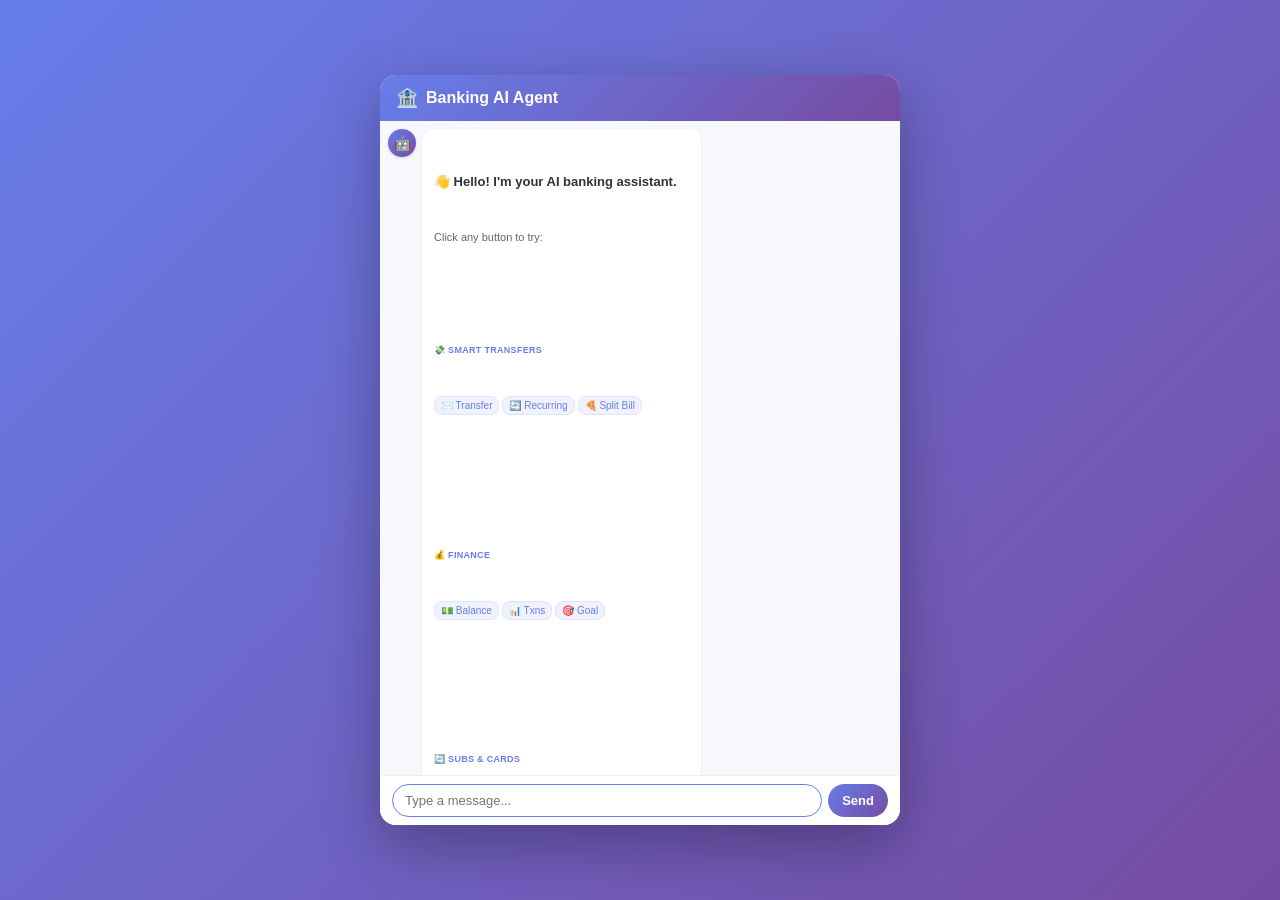
==== src/api/index.html @ 1ca348d9 "Big change move html to seperate file, add save goal" ====
<!DOCTYPE html>
<html lang="en">
<head>
    <meta charset="UTF-8">
    <meta name="viewport" content="width=device-width, initial-scale=1.0">
    <title>🏦 Banking AI Agent</title>
    <style>
        * { margin: 0; padding: 0; box-sizing: border-box; }
        body {
            font-family: -apple-system, BlinkMacSystemFont, "Segoe UI", Roboto, sans-serif;
            background: linear-gradient(135deg, #667eea 0%, #764ba2 100%);
            min-height: 100vh; display: flex; align-items: center; justify-content: center; padding: 1rem;
        }
        .container {
            width: 100%; max-width: 520px; background: white; border-radius: 16px;
            box-shadow: 0 20px 60px rgba(0,0,0,0.3); overflow: hidden;
            display: flex; flex-direction: column; height: 90vh; max-height: 750px; position: relative;
        }
        .header { background: linear-gradient(135deg, #667eea 0%, #764ba2 100%); color: white; padding: 0.75rem 1rem; display: flex; align-items: center; gap: 0.5rem; }
        .header h1 { font-size: 1rem; font-weight: 600; }
        .chat-area { flex: 1; overflow-y: auto; padding: 0.5rem; background: #f7f8fc; }
        .message { margin-bottom: 0.5rem; display: flex; animation: fadeIn 0.3s ease; }
        @keyframes fadeIn { from { opacity: 0; transform: translateY(8px); } to { opacity: 1; transform: translateY(0); } }
        .message.user { justify-content: flex-end; align-items: flex-start; gap: 0.375rem; }
        .message.ai { justify-content: flex-start; align-items: flex-start; gap: 0.375rem; }
        
        .ai-avatar, .user-avatar {
            width: 1.75rem; height: 1.75rem; border-radius: 50%; display: flex; align-items: center; justify-content: center;
            font-size: 0.875rem; flex-shrink: 0; box-shadow: 0 1px 3px rgba(0,0,0,0.15); line-height: 1;
        }
        .ai-avatar { background: linear-gradient(135deg, #667eea 0%, #764ba2 100%); }
        .user-avatar { background: linear-gradient(135deg, #f093fb 0%, #f5576c 100%); }

        .bubble {
            max-width: 85%; padding: 0.5rem 0.75rem; border-radius: 12px; font-size: 0.8125rem;
            line-height: 1.4; word-wrap: break-word; white-space: pre-wrap;
        }
        .user .bubble { background: linear-gradient(135deg, #667eea 0%, #764ba2 100%); color: white; border-bottom-right-radius: 4px; }
        .ai .bubble { background: white; color: #333; border-bottom-left-radius: 4px; box-shadow: 0 1px 3px rgba(0,0,0,0.08); }

        .data-table { width: 100%; border-collapse: collapse; margin-top: 0.5rem; font-size: 0.75rem; white-space: normal; }
        .data-table th { text-align: left; padding: 0.375rem 0.25rem; border-bottom: 1px solid #eee; color: #666; font-weight: 600; font-size: 0.6875rem; text-transform: uppercase; }
        .data-table th.right { text-align: right; }
        .data-table td { padding: 0.5rem 0.25rem; border-bottom: 1px solid #f9f9f9; }
        .data-table td.right { text-align: right; font-weight: 600; }
        .data-table tr:last-child td { border-bottom: none; }
        
        .tx-category { display: inline-block; padding: 0.125rem 0.375rem; background: #f0f2ff; color: #667eea; border-radius: 4px; font-size: 0.625rem; font-weight: 500; }
        .status-badge { display: inline-block; padding: 0.125rem 0.375rem; border-radius: 4px; font-size: 0.625rem; font-weight: 500; }
        .status-active { background: #dcfce7; color: #16a34a; }
        .status-blocked { background: #fee2e2; color: #dc2626; }
        .status-expired { background: #f3f4f6; color: #6b7280; }

        .input-area { padding: 0.5rem 0.75rem; background: white; border-top: 1px solid #eee; display: flex; gap: 0.375rem; }
        input[type="text"] { flex: 1; padding: 0.5rem 0.75rem; border: 1.5px solid #e0e0e0; border-radius: 20px; font-size: 0.8125rem; outline: none; transition: border-color 0.2s; }
        input[type="text"]:focus { border-color: #667eea; }
        button.primary { padding: 0.5rem 0.875rem; background: linear-gradient(135deg, #667eea 0%, #764ba2 100%); color: white; border: none; border-radius: 20px; font-size: 0.8125rem; font-weight: 600; cursor: pointer; }
        button.primary:hover { transform: scale(1.03); }
        button.primary:disabled { opacity: 0.5; cursor: not-allowed; }
        
        .typing { color: #999; font-size: 0.75rem; }
        .typing::after { content: '...'; animation: dots 1.5s steps(4, end) infinite; }
        @keyframes dots { 0%, 20% { content: ''; } 40% { content: '.'; } 60% { content: '..'; } 80%, 100% { content: '...'; } }

        .confirm-buttons { display: flex; gap: 0.375rem; margin-top: 0.5rem; }
        .confirm-btn { padding: 0.375rem 0.625rem; border: none; border-radius: 6px; font-size: 0.6875rem; font-weight: 600; cursor: pointer; transition: all 0.15s; flex: 1; }
        .confirm-yes { background: #10b981; color: white; }
        .confirm-yes:hover { background: #059669; transform: translateY(-1px); }
        .confirm-no { background: #f3f4f6; color: #6b7280; border: 1px solid #e5e7eb; }
        .confirm-no:hover { background: #e5e7eb; }

        .welcome-title { font-size: 0.8125rem; font-weight: 600; color: #333; margin-bottom: 0.125rem; }
        .welcome-subtitle { font-size: 0.6875rem; color: #666; margin-bottom: 0.5rem; }
        .feature-group { margin-bottom: 0.375rem; }
        .feature-label { display: block; font-size: 0.5625rem; font-weight: 700; color: #667eea; text-transform: uppercase; letter-spacing: 0.3px; margin-bottom: 0.1875rem; }
        .quick-actions { display: flex; flex-wrap: wrap; gap: 0.1875rem; }
        .quick-btn { padding: 0.1875rem 0.375rem; background: #f0f2ff; color: #667eea; border: 1px solid #e0e3ff; border-radius: 8px; font-size: 0.625rem; font-weight: 500; cursor: pointer; white-space: nowrap; }
        .quick-btn:hover { background: #667eea; color: white; }
        .quick-btn.active { background: #667eea; color: white; }
        .welcome-tip { margin-top: 0.5rem; padding-top: 0.5rem; border-top: 1px solid #eee; color: #666; font-size: 0.5625rem; font-style: italic; }

        .modal-overlay {
            display: none; position: absolute; top: 0; left: 0; width: 100%; height: 100%;
            background: rgba(0,0,0,0.5); z-index: 1000; align-items: center; justify-content: center; padding: 1rem;
        }
        .modal-content {
            background: white; padding: 1.25rem; border-radius: 16px; width: 100%; max-width: 350px;
            box-shadow: 0 10px 25px rgba(0,0,0,0.2);
        }
        .modal-content h2 { font-size: 1rem; margin-bottom: 1rem; color: #333; }
        .form-group { margin-bottom: 0.75rem; }
        .form-group label { display: block; font-size: 0.6875rem; color: #666; margin-bottom: 0.25rem; font-weight: 600; }
        .form-group input, .form-group select {
            width: 100%; padding: 0.5rem; border: 1.5px solid #e0e0e0; border-radius: 8px; font-size: 0.8125rem; outline: none;
        }
        .modal-buttons { display: flex; gap: 0.5rem; margin-top: 1.25rem; }
        .modal-buttons button { flex: 1; padding: 0.5rem; border: none; border-radius: 8px; font-weight: 600; cursor: pointer; }
        .btn-cancel { background: #f3f4f6; color: #6b7280; }
        .btn-submit { background: linear-gradient(135deg, #667eea 0%, #764ba2 100%); color: white; }
    </style>
</head>
<body>
    <div class="container">
        <div class="header">
            <span style="font-size: 1.125rem;">🏦</span>
            <h1>Banking AI Agent</h1>
        </div>
        <div class="chat-area" id="chat">
            <div class="message ai">
                <div class="ai-avatar">🤖</div>
                <div class="bubble" style="max-width: 100%;">
                    <div class="welcome-title">👋 Hello! I'm your AI banking assistant.</div>
                    <div class="welcome-subtitle">Click any button to try:</div>
                    
                    <div class="feature-group">
                        <span class="feature-label">💸 Smart Transfers</span>
                        <div class="quick-actions">
                            <button class="quick-btn" onclick="openTransferModal()">✉️ Transfer</button>
                            <button class="quick-btn" onclick="openRecurringModal()">🔄 Recurring</button>
                            <button class="quick-btn" onclick="openSplitMethodModal()">🍕 Split Bill</button>
                        </div>
                    </div>

                    <div class="feature-group">
                        <span class="feature-label">💰 Finance</span>
                        <div class="quick-actions">
                            <button class="quick-btn" onclick="quickSend('Check balance')">💵 Balance</button>
                            <button class="quick-btn" onclick="quickSend('Show transactions')">📊 Txns</button>
                            <button class="quick-btn" onclick="openSavingsModal()">🎯 Goal</button>
                        </div>
                    </div>
                    
                    <div class="feature-group">
                        <span class="feature-label">🔄 Subs & Cards</span>
                        <div class="quick-actions">
                            <button class="quick-btn" onclick="quickSend('What am I paying for')">📺 Subs</button>
                            <button class="quick-btn" onclick="quickSend('Show cards')">💳 Cards</button>
                            <button class="quick-btn" onclick="quickSend('Block card')">🔒 Block</button>
                        </div>
                    </div>
                    
                    <div class="welcome-tip">
                        💡 I understand natural language — try any way!
                    </div>
                </div>
            </div>
        </div>
        <div class="input-area">
            <input type="text" id="input" placeholder="Type a message..." autofocus>
            <button class="primary" id="send" onclick="send()">Send</button>
        </div>

        <!-- Modals -->
        <div class="modal-overlay" id="transfer-modal">
            <div class="modal-content">
                <h2>✉️ Transfer Money</h2>
                <div class="form-group">
                    <label>Select Recipient</label>
                    <div class="quick-actions" id="transfer-contacts">
                        <button class="quick-btn" onclick="selectRecipient('Mom', this)">👩 Mom</button>
                        <button class="quick-btn" onclick="selectRecipient('Sarah Work', this)">👩‍💼 Sarah Work</button>
                        <button class="quick-btn" onclick="selectRecipient('Sarah Sister', this)">👧 Sarah Sister</button>
                    </div>
                    <input type="text" id="transfer-recipient" placeholder="Or type a name..." style="margin-top: 0.5rem;">
                </div>
                <div class="form-group">
                    <label>Amount (THB)</label>
                    <input type="number" id="transfer-amount" value="500" min="1">
                </div>
                <div class="modal-buttons">
                    <button class="btn-cancel" onclick="closeModal('transfer-modal')">Cancel</button>
                    <button class="btn-submit" onclick="submitTransfer()">Transfer</button>
                </div>
            </div>
        </div>

        <div class="modal-overlay" id="recurring-modal">
            <div class="modal-content">
                <h2>🔄 Recurring Payment</h2>
                <div class="form-group">
                    <label>Select Amount (THB)</label>
                    <div class="quick-actions">
                        <button class="quick-btn" onclick="setRecurringAmount(500)">฿500</button>
                        <button class="quick-btn" onclick="setRecurringAmount(1000)">฿1,000</button>
                        <button class="quick-btn" onclick="setRecurringAmount(5000)">฿5,000</button>
                    </div>
                    <input type="number" id="rec-amount" value="1000" min="1" style="margin-top: 0.5rem;">
                </div>
                <div class="form-group">
                    <label>Recipient Name</label>
                    <input type="text" id="rec-recipient" value="Mom">
                </div>
                <div class="form-group">
                    <label>Start Date</label>
                    <input type="date" id="rec-date">
                </div>
                <div class="modal-buttons">
                    <button class="btn-cancel" onclick="closeModal('recurring-modal')">Cancel</button>
                    <button class="btn-submit" onclick="submitRecurring()">Schedule</button>
                </div>
            </div>
        </div>

        <div class="modal-overlay" id="split-method-modal">
            <div class="modal-content">
                <h2>🍕 Split Bill</h2>
                <p style="font-size: 0.8125rem; color: #666; margin-bottom: 1rem;">How would you like to split the bill?</p>
                <div class="quick-actions" style="flex-direction: column; gap: 0.5rem;">
                    <button class="quick-btn" style="padding: 0.75rem; font-size: 0.875rem;" onclick="openSplitDetailsModal('equal')">⚖️ Equal Share</button>
                    <button class="quick-btn" style="padding: 0.75rem; font-size: 0.875rem;" onclick="openSplitDetailsModal('percentage')">📊 Percentage</button>
                </div>
                <div class="modal-buttons" style="margin-top: 1rem;">
                    <button class="btn-cancel" onclick="closeModal('split-method-modal')">Cancel</button>
                </div>
            </div>
        </div>

        <div class="modal-overlay" id="split-details-modal">
            <div class="modal-content">
                <h2 id="split-details-title">🍕 Equal Split</h2>
                <input type="hidden" id="split-type-hidden" value="equal">
                <div class="form-group">
                    <label>Total Amount (THB)</label>
                    <div class="quick-actions">
                        <button class="quick-btn" onclick="setSplitAmount(500)">฿500</button>
                        <button class="quick-btn" onclick="setSplitAmount(1500)">฿1,500</button>
                        <button class="quick-btn" onclick="setSplitAmount(3000)">฿3,000</button>
                    </div>
                    <input type="number" id="split-amount" value="1500" min="1" style="margin-top: 0.5rem;">
                </div>
                <div class="form-group">
                    <label>Select Friends</label>
                    <div class="quick-actions" id="split-contacts">
                        <button class="quick-btn" onclick="toggleSplitContact('Mom', this)">👩 Mom</button>
                        <button class="quick-btn" onclick="toggleSplitContact('Sarah Work', this)">👩‍💼 Sarah Work</button>
                        <button class="quick-btn" onclick="toggleSplitContact('Sarah Sister', this)">👧 Sarah Sister</button>
                    </div>
                </div>
                <div class="modal-buttons">
                    <button class="btn-cancel" onclick="closeModal('split-details-modal')">Back</button>
                    <button class="btn-submit" onclick="submitSplitBill()">Split Bill</button>
                </div>
            </div>
        </div>
        
        <div class="modal-overlay" id="savingsModal">
            <div class="modal-content">
                <h2>🎯 Setup Savings Goal</h2>
                <div class="form-group">
                    <label>Target Amount (THB)</label>
                    <input type="number" id="goalAmount" placeholder="e.g. 10000">
                </div>
                <div class="form-group">
                    <label>Top Priority 1</label>
                    <select id="prio1">
                        <option value="food">Food</option>
                        <option value="housing">Housing</option>
                        <option value="transportation">Transport</option>
                        <option value="entertainment">Entertainment</option>
                    </select>
                </div>
                <div class="form-group">
                    <label>Top Priority 2</label>
                    <select id="prio2">
                        <option value="housing">Housing</option>
                        <option value="food">Food</option>
                        <option value="transportation">Transport</option>
                        <option value="entertainment">Entertainment</option>
                    </select>
                </div>
                <div class="modal-buttons">
                    <button class="btn-cancel" onclick="closeModal('savingsModal')">Cancel</button>
                    <button class="btn-submit" onclick="submitSavingsGoal()">Set Goal</button>
                </div>
            </div>
        </div>
    </div>

    <script>
        const chat = document.getElementById('chat');
        const input = document.getElementById('input');
        const sendBtn = document.getElementById('send');
        let pendingIntent = null;
        let pendingMFA = false;
        let selectedSplitContacts = [];

        input.addEventListener('keypress', (e) => { if (e.key === 'Enter') send(); });

        function openTransferModal() { document.getElementById('transfer-modal').style.display = 'flex'; }
        function openRecurringModal() {
            const tomorrow = new Date();
            tomorrow.setDate(tomorrow.getDate() + 1);
            document.getElementById('rec-date').value = tomorrow.toISOString().split('T')[0];
            document.getElementById('recurring-modal').style.display = 'flex';
        }
        function openSplitMethodModal() { document.getElementById('split-method-modal').style.display = 'flex'; }
        function openSplitDetailsModal(type) {
            document.getElementById('split-method-modal').style.display = 'none';
            document.getElementById('split-details-modal').style.display = 'flex';
            document.getElementById('split-type-hidden').value = type;
            document.getElementById('split-details-title').innerText = type === 'equal' ? '🍕 Equal Split' : '📊 Percentage Split';
            selectedSplitContacts = [];
            document.querySelectorAll('#split-contacts .quick-btn').forEach(btn => btn.classList.remove('active'));
        }
        function closeModal(modalId) { document.getElementById(modalId).style.display = 'none'; }
        function selectRecipient(name, btn) {
            document.getElementById('transfer-recipient').value = name;
            document.querySelectorAll('#transfer-contacts .quick-btn').forEach(b => b.classList.remove('active'));
            btn.classList.add('active');
        }
        function setRecurringAmount(amount) { document.getElementById('rec-amount').value = amount; }
        function setSplitAmount(amount) { document.getElementById('split-amount').value = amount; }
        function toggleSplitContact(name, btn) {
            if (selectedSplitContacts.includes(name)) {
                selectedSplitContacts = selectedSplitContacts.filter(c => c !== name);
                btn.classList.remove('active');
            } else {
                selectedSplitContacts.push(name);
                btn.classList.add('active');
            }
        }
        function submitTransfer() {
            const recipient = document.getElementById('transfer-recipient').value;
            const amount = document.getElementById('transfer-amount').value;
            if (!recipient || !amount) { alert("Please fill all fields"); return; }
            closeModal('transfer-modal');
            quickSend(`Transfer ${amount} to ${recipient}`);
        }
        function submitRecurring() {
            const amount = document.getElementById('rec-amount').value;
            const recipient = document.getElementById('rec-recipient').value;
            const date = document.getElementById('rec-date').value;
            if (!amount || !recipient || !date) { alert("Please fill all fields"); return; }
            closeModal('recurring-modal');
            quickSend(`Schedule ${amount} to ${recipient} on ${date} at 09:00`);
        }
        function submitSplitBill() {
            const amount = document.getElementById('split-amount').value;
            const type = document.getElementById('split-type-hidden').value;
            if (!amount) { alert("Please enter an amount"); return; }
            if (selectedSplitContacts.length === 0) { alert("Please select at least one friend"); return; }
            closeModal('split-details-modal');
            const contactsStr = selectedSplitContacts.join(', ');
            quickSend(`Split ${amount} with ${contactsStr} using ${type}`);
        }
        function openSavingsModal() { document.getElementById('savingsModal').style.display = 'flex'; }
        function submitSavingsGoal() {
            const amount = document.getElementById('goalAmount').value;
            const p1 = document.getElementById('prio1').value;
            const p2 = document.getElementById('prio2').value;
            if (!amount || amount <= 0) { alert("Please enter a valid amount"); return; }
            closeModal('savingsModal');
            quickSend(`set savings goal ${amount} priorities ${p1},${p2}`);
        }

        function renderTransactionsTable(data) {
            if (!data || !Array.isArray(data) || data.length === 0) return '';
            let html = `<table class="data-table"><thead><tr><th>Amount</th><th>Category</th><th class="right">Recipient</th></tr></thead><tbody>`;
            data.forEach(tx => {
                html += `<tr><td>฿${Math.floor(tx.amount).toLocaleString()}</td><td><span class="tx-category">${(tx.category||'transfer').charAt(0).toUpperCase()+(tx.category||'transfer').slice(1)}</span></td><td class="right">${tx.note || '-'}</td></tr>`;
            });
            return html + `</tbody></table>`;
        }
        function renderCardsTable(data) {
            if (!data || !Array.isArray(data) || data.length === 0) return '';
            let html = `<table class="data-table"><thead><tr><th>Name</th><th>Card Number</th><th class="right">Status</th></tr></thead><tbody>`;
            data.forEach(c => {
                const statusClass = c.status === 'active' ? 'status-active' : (c.status === 'blocked' ? 'status-blocked' : 'status-expired');
                html += `<tr><td>${c.card_type || '-'}</td><td>${c.card_number || '-'}</td><td class="right"><span class="status-badge ${statusClass}">${c.status}</span></td></tr>`;
            });
            return html + `</tbody></table>`;
        }
        function renderSubscriptionsTable(data) {
            if (!data || !Array.isArray(data) || data.length === 0) return '';
            let html = `<table class="data-table"><thead><tr><th>Name</th><th>Amount</th></tr></thead><tbody>`;
            data.forEach(s => { html += `<tr><td>${s.merchant_name}</td><td>฿${s.amount}</td></tr>`; });
            return html + `</tbody></table>`;
        }
        function renderContactsTable(data) {
            if (!data || !Array.isArray(data) || data.length === 0) return '';
            let html = `<table class="data-table"><thead><tr><th>Name</th><th class="right">Tel</th></tr></thead><tbody>`;
            data.forEach(b => { html += `<tr><td>${b.full_name} (${b.nickname})</td><td class="right">${b.phone || '-'}</td></tr>`; });
            return html + `</tbody></table>`;
        }

        function addMessage(text, sender, showConfirmButtons = false, data = null) {
            const div = document.createElement('div');
            div.className = `message ${sender}`;
            if (sender === 'ai') {
                const avatar = document.createElement('div');
                avatar.className = 'ai-avatar'; avatar.textContent = '🤖';
                div.appendChild(avatar);
            }
            const bubble = document.createElement('div');
            bubble.className = 'bubble';
            if (text) {
                const textNode = document.createElement('div');
                textNode.textContent = text;
                bubble.appendChild(textNode);
            }
            if (data && Array.isArray(data) && data.length > 0 && sender === 'ai') {
                let tableHtml = '';
                if (data[0].card_number !== undefined) tableHtml = renderCardsTable(data);
                else if (data[0].merchant_name !== undefined) tableHtml = renderSubscriptionsTable(data);
                else if (data[0].phone !== undefined && data[0].nickname !== undefined) tableHtml = renderContactsTable(data);
                else if (data[0].amount !== undefined) tableHtml = renderTransactionsTable(data);
                if (tableHtml) {
                    const tableDiv = document.createElement('div');
                    tableDiv.innerHTML = tableHtml;
                    bubble.appendChild(tableDiv);
                }
            }
            if (showConfirmButtons) {
                const btnDiv = document.createElement('div');
                btnDiv.className = 'confirm-buttons';
                const yesBtn = document.createElement('button');
                yesBtn.className = 'confirm-btn confirm-yes'; yesBtn.textContent = '✅ Yes';
                yesBtn.onclick = () => { btnDiv.remove(); input.value = 'y'; send(); };
                const noBtn = document.createElement('button');
                noBtn.className = 'confirm-btn confirm-no'; noBtn.textContent = '❌ No';
                noBtn.onclick = () => { btnDiv.remove(); input.value = 'n'; send(); };
                btnDiv.appendChild(yesBtn); btnDiv.appendChild(noBtn);
                bubble.appendChild(btnDiv);
            }
            div.appendChild(bubble);
            if (sender === 'user') {
                const avatar = document.createElement('div');
                avatar.className = 'user-avatar'; avatar.textContent = '🧔🏻‍♂️';
                div.appendChild(avatar);
            }
            chat.appendChild(div);
            chat.scrollTop = chat.scrollHeight;
        }

        function showTyping() {
            const div = document.createElement('div');
            div.className = 'message ai'; div.id = 'typing';
            const avatar = document.createElement('div');
            avatar.className = 'ai-avatar'; avatar.textContent = '🤖';
            div.appendChild(avatar);
            const bubble = document.createElement('div');
            bubble.className = 'bubble'; bubble.innerHTML = '<span class="typing">Thinking</span>';
            div.appendChild(bubble);
            chat.appendChild(div); chat.scrollTop = chat.scrollHeight;
        }
        function hideTyping() {
            const el = document.getElementById('typing');
            if (el) el.remove();
        }
        function quickSend(text) { input.value = text; send(); }

        async function send() {
            const text = input.value.trim();
            if (!text) return;
            addMessage(text, 'user');
            input.value = '';
            sendBtn.disabled = true;

            if (pendingMFA) {
                try {
                    const res = await fetch('/api/verify-otp', {
                        method: 'POST',
                        headers: {'Content-Type': 'application/json'},
                        body: JSON.stringify({user_id: 1, otp: text})
                    });
                    const data = await res.json();
                    if (!res.ok) addMessage('❌ ' + (data.detail || 'Error'), 'ai');
                    else {
                        addMessage(data.reply, 'ai', false, data.data);
                        if (!data.requires_mfa) pendingMFA = false;
                    }
                } catch (e) { addMessage('❌ Error: ' + e.message, 'ai'); pendingMFA = false; }
                sendBtn.disabled = false; input.focus(); return;
            }

            if (pendingIntent && (text.toLowerCase() === 'y' || text.toLowerCase() === 'yes')) {
                try {
                    const res = await fetch('/api/confirm', {
                        method: 'POST',
                        headers: {'Content-Type': 'application/json'},
                        body: JSON.stringify({intent: pendingIntent, user_id: 1})
                    });
                    const data = await res.json();
                    if (!res.ok) addMessage('❌ ' + (data.detail || 'Error'), 'ai');
                    else addMessage(data.reply, 'ai', false, data.data);
                    pendingIntent = null;
                } catch (e) { addMessage('❌ Error: ' + e.message, 'ai'); }
                sendBtn.disabled = false; return;
            } else if (pendingIntent && (text.toLowerCase() === 'n' || text.toLowerCase() === 'no')) {
                addMessage('❌ Cancelled', 'ai');
                pendingIntent = null; sendBtn.disabled = false; return;
            }

            showTyping();
            try {
                const res = await fetch('/api/chat', {
                    method: 'POST',
                    headers: {'Content-Type': 'application/json'},
                    body: JSON.stringify({message: text, user_id: 1})
                });
                const data = await res.json();
                hideTyping();
                if (data.requires_mfa) {
                    pendingMFA = true; pendingIntent = null;
                    addMessage(data.reply, 'ai');
                } else if (data.requires_confirmation && data.intent) {
                    pendingIntent = data.intent; pendingMFA = false;
                    addMessage(data.reply, 'ai', true);
                } else {
                    pendingIntent = null; pendingMFA = false;
                    addMessage(res.ok ? data.reply : '❌ ' + (data.detail || 'Error'), 'ai', false, data.data);
                }
            } catch (e) {
                hideTyping();
                addMessage('❌ Error: ' + e.message, 'ai');
            }
            sendBtn.disabled = false; input.focus();
        }
    </script>
</body>
</html>
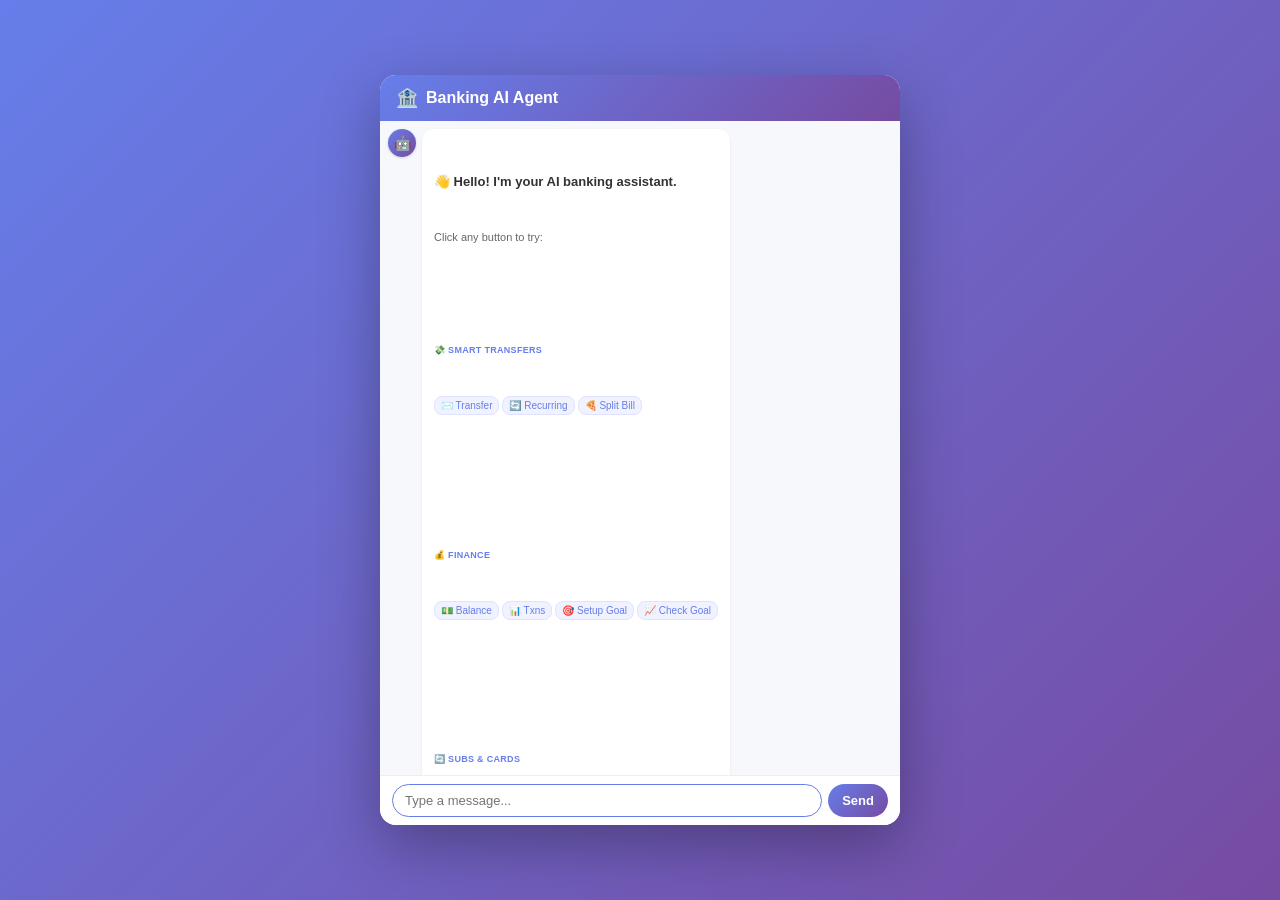
==== commit e169c389: "add ui for looking at your saving track have demo information for saving" ====
--- a/src/api/index.html
+++ b/src/api/index.html
@@ -126,7 +126,9 @@
                         <div class="quick-actions">
                             <button class="quick-btn" onclick="quickSend('Check balance')">💵 Balance</button>
                             <button class="quick-btn" onclick="quickSend('Show transactions')">📊 Txns</button>
-                            <button class="quick-btn" onclick="openSavingsModal()">🎯 Goal</button>
+                            <button class="quick-btn" onclick="openSavingsModal()">🎯 Setup Goal</button>
+                            <!-- ⭐ NEW BUTTON ADDED HERE ⭐ -->
+                            <button class="quick-btn" onclick="quickSend('Show my budget')">📈 Check Goal</button>
                         </div>
                     </div>
                     
@@ -464,10 +466,17 @@
                         body: JSON.stringify({user_id: 1, otp: text})
                     });
                     const data = await res.json();
-                    if (!res.ok) addMessage('❌ ' + (data.detail || 'Error'), 'ai');
-                    else {
-                        addMessage(data.reply, 'ai', false, data.data);
-                        if (!data.requires_mfa) pendingMFA = false;
+                    
+                    if (!res.ok) {
+                        addMessage('❌ ' + (data.detail || 'Error'), 'ai');
+                    } else {
+                        // ⭐ FIX: Only turn off pendingMFA if the OTP was actually successful
+                        if (data.status === "error") {
+                            addMessage(data.reply, 'ai');
+                        } else {
+                            addMessage(data.reply, 'ai', false, data.data);
+                            if (!data.requires_mfa) pendingMFA = false; 
+                        }
                     }
                 } catch (e) { addMessage('❌ Error: ' + e.message, 'ai'); pendingMFA = false; }
                 sendBtn.disabled = false; input.focus(); return;
